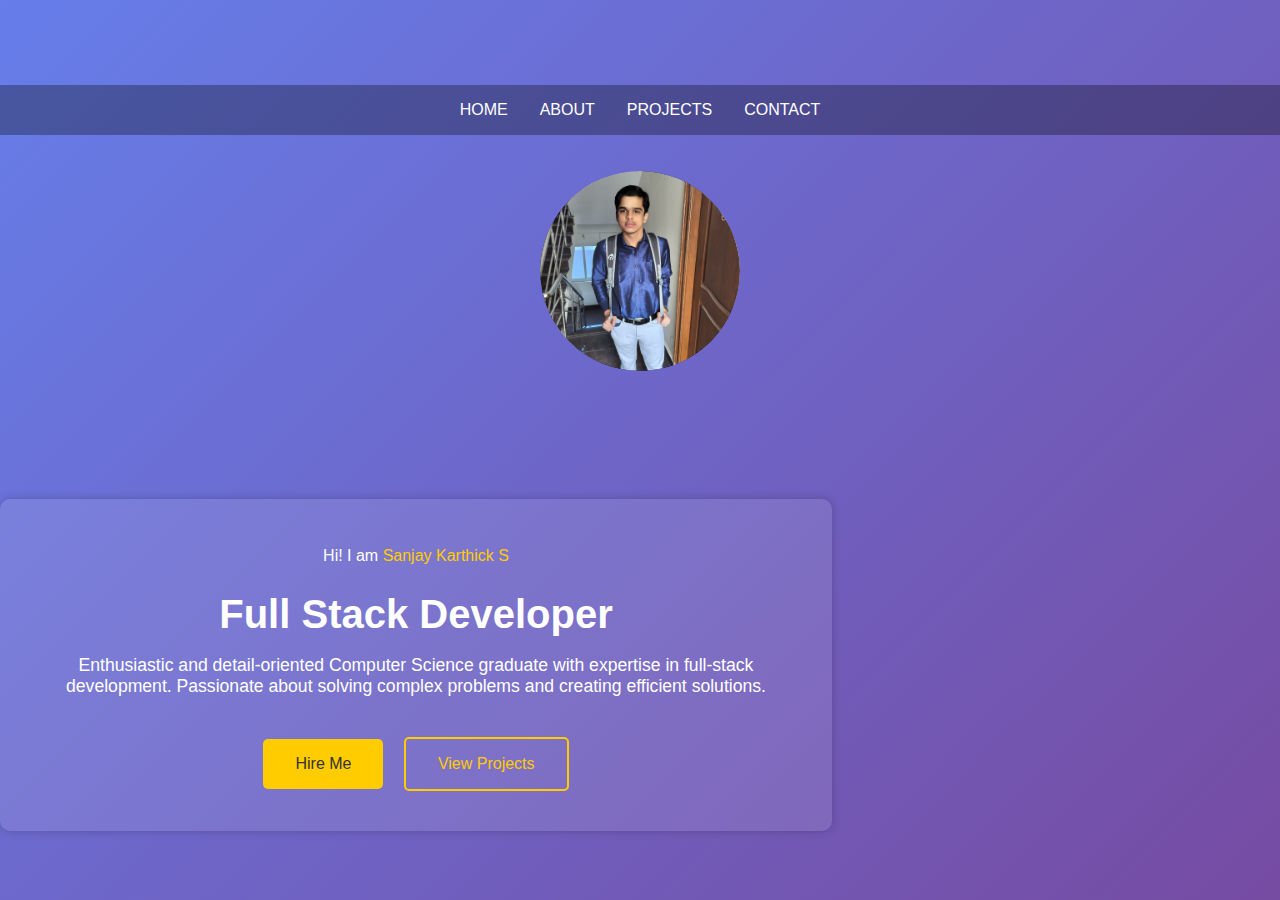
==== index.html @ efb9fcbc "Add files via upload" ====
<!DOCTYPE html>
<html lang="en">

<head>
    <meta charset="UTF-8">
    <meta name="viewport" content="width=device-width, initial-scale=1.0">
    <title>Portfolio - Sanjay Karthick</title>
    <link rel="stylesheet" href="./personal-portfolio.css">
    <link rel="stylesheet" href="https://cdnjs.cloudflare.com/ajax/libs/font-awesome/6.7.2/css/all.min.css"
        integrity="sha512-Evv84Mr4kqVGRNSgIGL/F/aIDqQb7pQx2vcrdIwxfjThSH8CSR7PBEakCr51Ck+w+/U6swU2Im1vVX0SVk9ABhg=="
        crossorigin="anonymous" referrerpolicy="no-referrer" />
</head>

<body>
    <div class="portfolio-container">

        <ul class="navlist">
            <li><a href="./personal-portfolio-updated.html">Home</a></li>
            <li><a href="about.html">About</a></li>
            <li><a href="./projects.html">Projects</a></li>
            <li><a href="./contact.html">Contact</a></li>
        </ul>
        <div class="profile-pic">
            <img src="./1739171421903.jpg">
            <img src="./profile2.jpg" alt="Alternate Profile Picture">
        </div>
        <div class="left-container">
            <div class="contentl">
                <p class="intro">Hi! I am <span>Sanjay Karthick S</span></p>
                <h1>Full Stack Developer</h1>
                <p class="details">Enthusiastic and detail-oriented Computer Science graduate with expertise in
                    full-stack development. Passionate about solving complex problems and creating efficient solutions.
                </p>
                <div class="btn-container">
                    <button>Hire Me</button>
                    <button>View Projects</button>
                </div>
            </div>
        </div>



    </div>
</body>

</html>
---- personal-portfolio.css ----
body {
    font-family: 'Poppins', sans-serif;
    margin: 0;
    padding: 0;
    background-color: #f4f4f4;
    color: #333;
}

.portfolio-container {
    display: flex;
    flex-direction: column;
    align-items: center;
    justify-content: center;
    min-height: 100vh;
    text-align: center;
    background: linear-gradient(135deg, #667eea, #764ba2);
    color: white;
}

.navlist {
    display: flex;
    justify-content: center;
    gap: 2rem;
    background: rgba(0, 0, 0, 0.3);
    padding: 1rem;
    width: 100%;
    position: relative;
    top: 0;
    left: 0;
}

.navlist a {
    text-decoration: none;
    color: white;
}

.navlist li {
    list-style: none;
    text-transform: uppercase;
    font-size: 1rem;
    cursor: pointer;
    transition: 0.3s;
}

.navlist li a:hover {
    color: #ffcc00;
}

.profile-pic {
    display: flex;
    justify-content: center;
    align-items: center;
    width: 200px;
    height: 200px;
    position: relative;
    border-radius: 50%;
    overflow: hidden;
    margin-top: 20px;
}

.profile-pic img {
    width: 100%;
    height: 100%;
    object-fit: cover;
    border-radius: 50%;
    max-width: 100%;
    animation: profileAnimation 6s infinite alternate;
    position: absolute;
}

@keyframes profileAnimation {
    0% { opacity: 1; }
    45% { opacity: 0; }
    55% { opacity: 0; }
    100% { opacity: 1; }
}



.profile-pic img:nth-child(2) {
    animation-delay: 3s;
}

/* Responsive Design */
@media screen and (max-width: 768px) {
    .navlist {
        flex-direction: column;
        align-items: center;
        padding: 1rem;
        gap: 1rem;
    }

    .navlist li {
        font-size: 0.9rem;
    }

    .portfolio-container {
        flex-direction: column;
        padding: 20px;
    }

    .contentl {
        width: 90%;
        margin-top: 4rem;
        padding: 1.5rem;
    }

    .profile-pic img {
        height: 200px;
        width: 200px;
    }

    .contact-container, .about-section, .projects-container {
        width: 90%;
        padding: 15px;
    }

    .contact-item {
        font-size: 1rem;
    }

    .project-card {
        padding: 15px;
    }
}

@media screen and (max-width: 1024px) {
    .portfolio-container {
        padding: 30px;
    }

    .contentl {
        width: 80%;
    }

    .contact-container, .about-section, .projects-container {
        width: 80%;
    }

    .project-card {
        padding: 20px;
    }
}



.contentl {
    margin-top: 8rem;
    padding: 2rem;
    background: rgba(255, 255, 255, 0.1);
    
    border-radius: 10px;
    box-shadow: 0 0 10px rgba(0, 0, 0, 0.2);
    width: 60%;
}

.intro span {
    color: #ffcc00;
}

h1 {
    font-size: 2.5rem;
    margin-bottom: 1rem;
}

.details {
    font-size: 1.1rem;
    margin-bottom: 2rem;
}

.btn-container button {
    border: none;
    padding: 1rem 2rem;
    font-size: 1rem;
    margin: 0.5rem;
    border-radius: 5px;
    cursor: pointer;
    transition: 0.3s;
}

.btn-container button:nth-child(1) {
    background: #ffcc00;
    color: #333;
}

.btn-container button:nth-child(2) {
    background: transparent;
    border: 2px solid #ffcc00;
    color: #ffcc00;
}

.btn-container button:hover {
    opacity: 0.8;
}

.logos {
    display: flex;
    justify-content: center;
    gap: 1.5rem;
    margin-top: 2rem;
}

.logos i {
    font-size: 1.8rem;
    transition: 0.3s;
    cursor: pointer;
}

.logos i:hover {
    color: #ffcc00;
}

.email a,.ghub a,.linkedIn a,.phn p,.stackoverflow a{
    text-decoration: none;
    color: darkmagenta;
}
.email h1,.ghub h1,.linkedIn h1,.phn h1,.stackoverflow h1{
    text-decoration: underline;
}
.contact{
    display: grid;
    grid-template-columns: auto auto;
    gap: 100px;
}

.about-section {
    max-width: 800px;
    margin: 50px auto;
    padding: 20px;
    background: white;
    box-shadow: 0 4px 8px rgba(0, 0, 0, 0.2);
    border-radius: 10px;
    text-align: center;
}
.about-section h1 {
    font-size: 2.5rem;
    color: #333;
    margin-bottom: 10px;
}
.about-section h2 {
    font-size: 1.8rem;
    color: #764ba2;
    margin-top: 20px;
}
.about-section p, .about-section ul {
    font-size: 1.1rem;
    color: #555;
    line-height: 1.8;
}
.about-section ul {
    list-style: none;
    padding: 0;
}
.about-section ul li::before {
    content: "\2022";
    color: #764ba2;
    font-weight: bold;
    display: inline-block;
    width: 1em;
}

.contact-container {
    max-width: 800px;
    margin: 50px auto;
    padding: 20px;
    background: white;
    box-shadow: 0 4px 8px rgba(0, 0, 0, 0.2);
    border-radius: 10px;
    text-align: center;
}

.contact-container h1 {
    font-size: 2.5rem;
    color: #333;
    margin-bottom: 20px;
}

.contact-item {
    margin: 15px 0;
    font-size: 1.2rem;
}

.contact-item a {
    color: #764ba2;
    text-decoration: none;
    transition: 0.3s;
}

.contact-item a:hover {
    color: #ffcc00;
}

.contact-item i {
    margin-right: 10px;
    color: #764ba2;
}
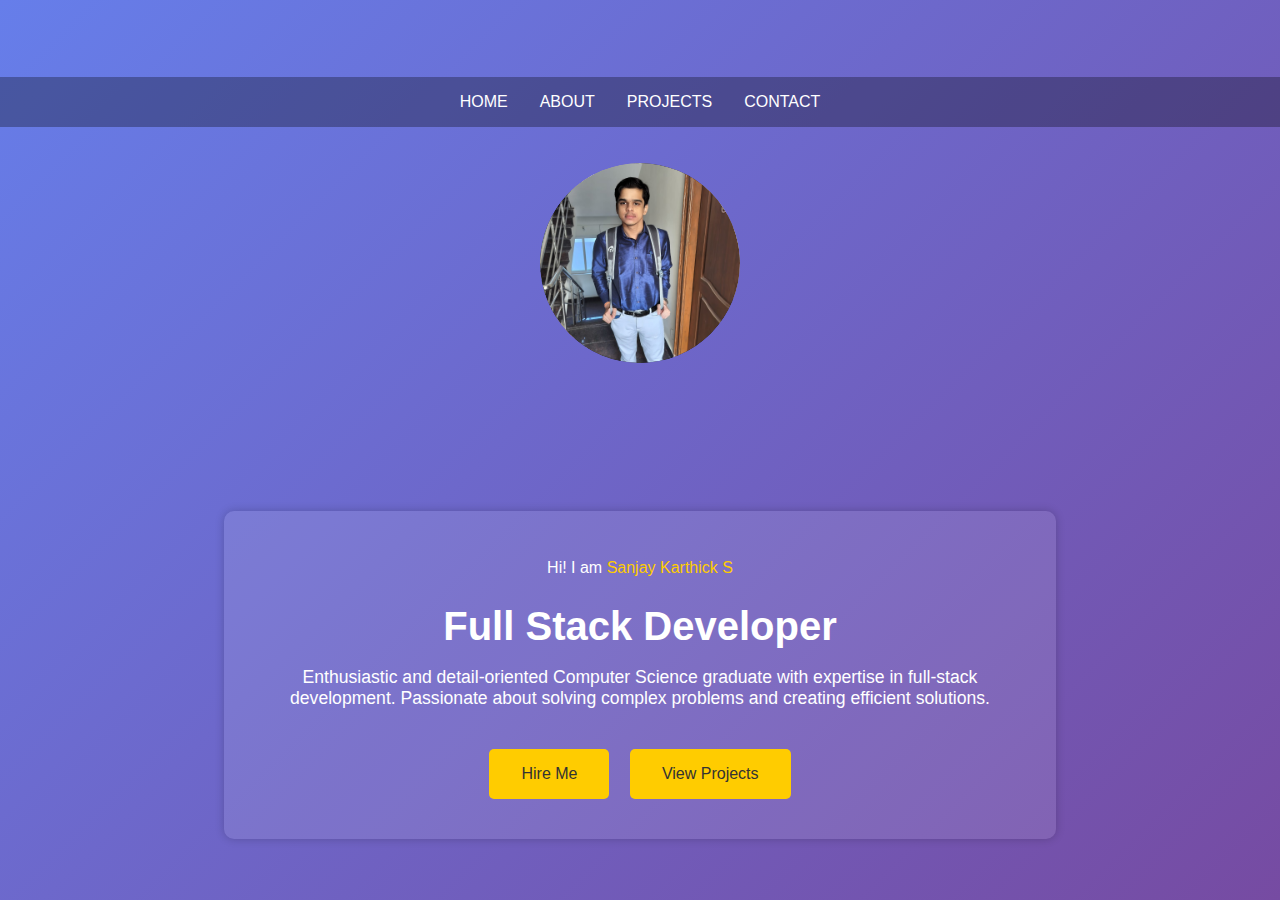
==== commit 58d13be5: "Update index.html" ====
--- a/index.html
+++ b/index.html
@@ -32,8 +32,8 @@
                     full-stack development. Passionate about solving complex problems and creating efficient solutions.
                 </p>
                 <div class="btn-container">
-                    <button>Hire Me</button>
-                    <button>View Projects</button>
+                    <a href="./resume.pdf" download><button>Hire Me</button></a>
+                    <a href="./projects.html"><button>View Projects</button></a>
                 </div>
             </div>
         </div>
--- a/personal-portfolio.css
+++ b/personal-portfolio.css
@@ -15,6 +15,16 @@
     text-align: center;
     background: linear-gradient(135deg, #667eea, #764ba2);
     color: white;
+}
+
+.left-container {
+    display: flex;
+    flex-direction: column;
+    align-items: center;
+    justify-content: center;
+    text-align: center;
+    width: 100%;
+    margin-top: 20px;
 }
 
 .navlist {
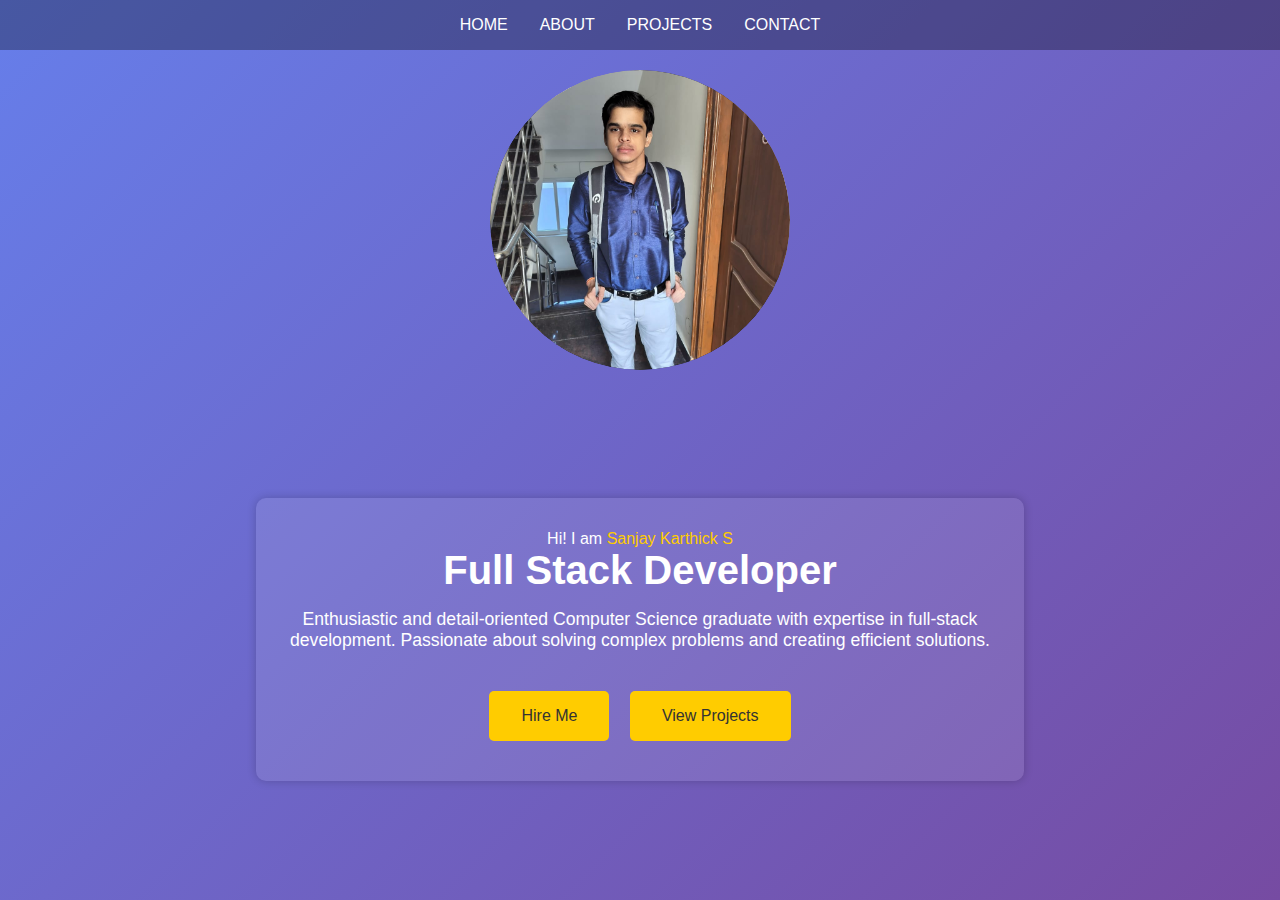
==== commit 193d6ebc: "index.html" ====
--- a/index.html
+++ b/index.html
@@ -41,6 +41,19 @@
 
 
     </div>
+    <!--Start of Tawk.to Script-->
+<script type="text/javascript">
+var Tawk_API=Tawk_API||{}, Tawk_LoadStart=new Date();
+(function(){
+var s1=document.createElement("script"),s0=document.getElementsByTagName("script")[0];
+s1.async=true;
+s1.src='https://embed.tawk.to/67cf1d9da5181d191341e233/1im0gncme';
+s1.charset='UTF-8';
+s1.setAttribute('crossorigin','*');
+s0.parentNode.insertBefore(s1,s0);
+})();
+</script>
+<!--End of Tawk.to Script-->
 </body>
 
 </html>
--- a/personal-portfolio.css
+++ b/personal-portfolio.css
@@ -6,12 +6,25 @@
     color: #333;
 }
 
+*{
+    margin: 0;
+    padding: 0;
+    box-sizing: border-box;    
+}
+
+body, html {
+    margin: 0;
+    padding: 0;
+}
+
 .portfolio-container {
     display: flex;
     flex-direction: column;
     align-items: center;
-    justify-content: center;
+    justify-content: flex-start; 
     min-height: 100vh;
+    /* margin-top: 20px; */
+    /* padding-top: 50px;  */
     text-align: center;
     background: linear-gradient(135deg, #667eea, #764ba2);
     color: white;
@@ -24,15 +37,20 @@
     justify-content: center;
     text-align: center;
     width: 100%;
-    margin-top: 20px;
-}
+    margin: 0; /* Remove unnecessary margins */
+    padding-top: 0;
+    top: 0;
+    left: 0;
+}
+
+
 
 .navlist {
     display: flex;
     justify-content: center;
     gap: 2rem;
     background: rgba(0, 0, 0, 0.3);
-    padding: 1rem;
+    padding: 1rem 0;
     width: 100%;
     position: relative;
     top: 0;
@@ -60,8 +78,8 @@
     display: flex;
     justify-content: center;
     align-items: center;
-    width: 200px;
-    height: 200px;
+    width: 300px;
+    height: 300px;
     position: relative;
     border-radius: 50%;
     overflow: hidden;
@@ -96,7 +114,7 @@
     .navlist {
         flex-direction: column;
         align-items: center;
-        padding: 1rem;
+        padding: 1rem 0;
         gap: 1rem;
     }
 
